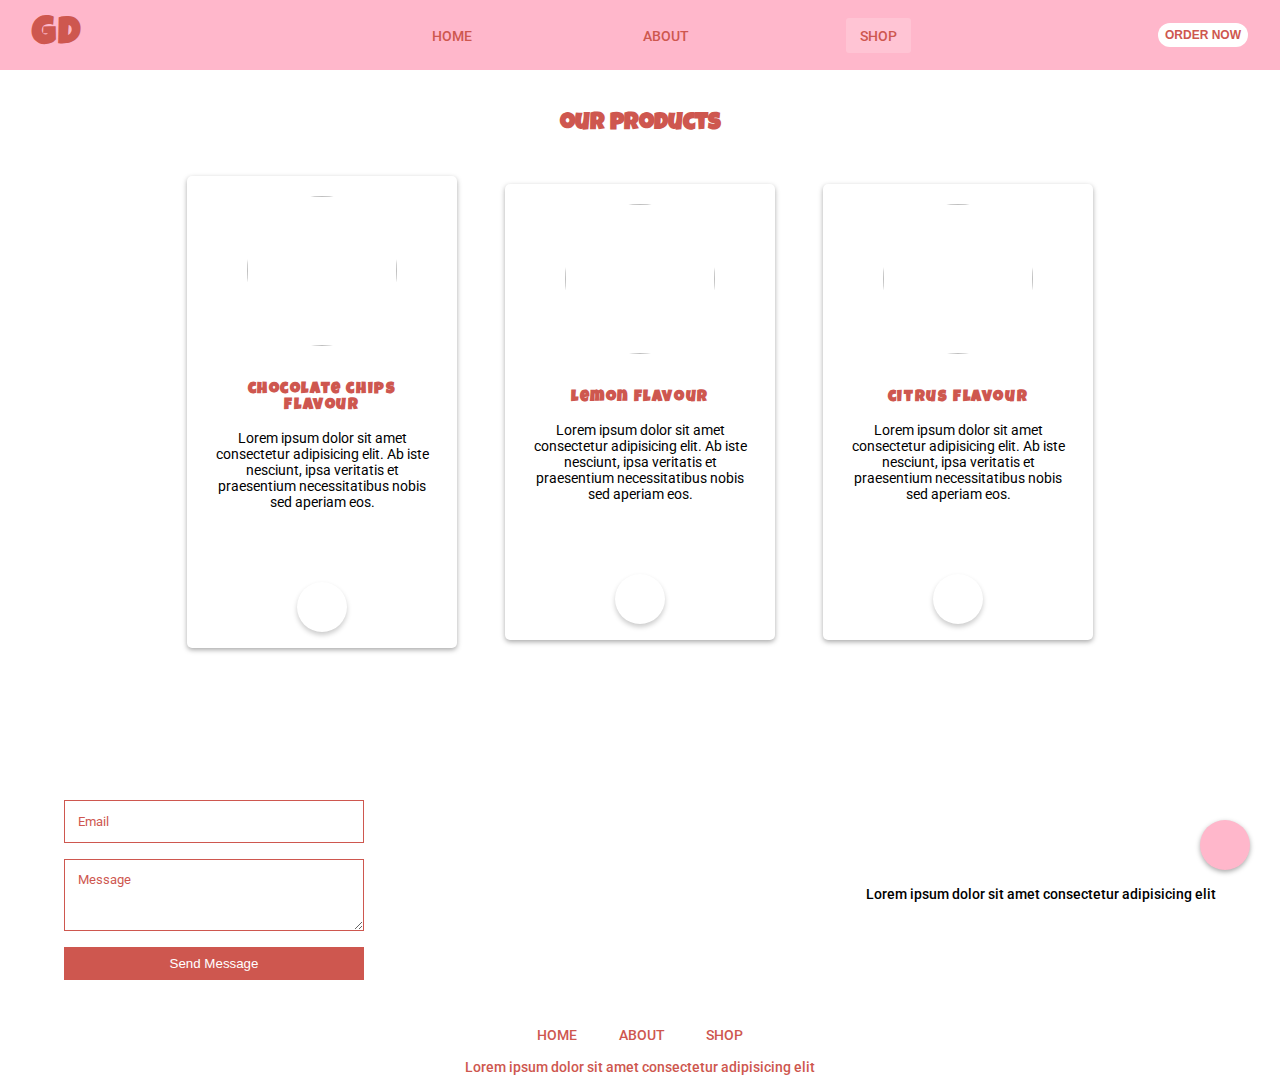
==== shop.html @ 9f0ddab5 "updated the UI design and added some new functionality" ====
<!DOCTYPE html>
<html lang="en">
  <head>
    <meta charset="UTF-8" />
    <meta name="viewport" content="width=device-width, initial-scale=1.0" />
    <link
      rel="stylesheet"
      href="https://use.fontawesome.com/releases/v5.15.1/css/all.css"
      integrity="sha384-vp86vTRFVJgpjF9jiIGPEEqYqlDwgyBgEF109VFjmqGmIY/Y4HV4d3Gp2irVfcrp"
      crossorigin="anonymous"
    />
    <link rel="stylesheet" href="./css/style.css" />
    <link rel="stylesheet" href="./css//shop.css" />

    <title>GDCreams | Shop</title>
  </head>
  <body>
    <section class="navbar">
      <div class="navbar-sm-visible">
        <header><h1>GD</h1></header>
        <button class="navbar__burger">
          <div class="line"></div>
          <div class="line"></div>
          <div class="line"></div>
        </button>
      </div>
      <div class="navbar__left">
        <nav class="nav-links">
          <a href="./index.html#hero" class="nav-link">
            <span>home</span>
            <i class="fas fa-home navbar__link-icon"></i>
          </a>
          <a href="./index.html#about" class="nav-link">
            <span>about</span>
            <i class="fas fa-info navbar__link-icon"></i>
          </a>
          <a href="#" class="nav-link active">
            <span>shop</span>
            <i class="fas fa-shopping-cart navbar__link-icon"></i>
          </a>
        </nav>
        <button type="button" class="order-btn">order now</button>
      </div>
      <a href="#contact" class="contact-icon" id="contact-icon">
        <i class="fas fa-phone navbar__link-icon"></i>
      </a>
    </section>
    <section class="products observed-section" id="products">
      <h2>our products</h2>
      <div class="flavours">
        <div class="flavour_card" id="1">
          <div class="flavour_card__image">
            <img src="./img/flavour-images 1.jpg" alt="" />
          </div>
          <div class="flavour_card__text">
            <h3>chocolate chips flavour</h3>
            <p>
              Lorem ipsum dolor sit amet consectetur adipisicing elit. Ab iste
              nesciunt, ipsa veritatis et praesentium necessitatibus nobis sed
              aperiam eos.
            </p>
          </div>
          <a href="#"><span class="fas fa-arrow-down"></span></a>
        </div>
        <div class="flavour_card" id="2">
          <div class="flavour_card__image">
            <img src="./img/flavour-image 2.jpg" alt="" />
          </div>
          <div class="flavour_card__text">
            <h3>lemon flavour</h3>
            <p>
              Lorem ipsum dolor sit amet consectetur adipisicing elit. Ab iste
              nesciunt, ipsa veritatis et praesentium necessitatibus nobis sed
              aperiam eos.
            </p>
          </div>
          <a href="#"><span class="fas fa-arrow-down"></span></a>
        </div>
        <div class="flavour_card" id="3">
          <div class="flavour_card__image">
            <img src="./img/flavour-image 3.jpg" alt="" />
          </div>
          <div class="flavour_card__text">
            <h3>citrus flavour</h3>
            <p>
              Lorem ipsum dolor sit amet consectetur adipisicing elit. Ab iste
              nesciunt, ipsa veritatis et praesentium necessitatibus nobis sed
              aperiam eos.
            </p>
          </div>
          <a href="#"><span class="fas fa-arrow-down"></span></a>
        </div>
      </div>
    </section>
    <section class="contact" id="contact">
      <div class="contacts">
        <form id="contact-form">
          <input type="email" name="email" placeholder="Email" />
          <textarea name="message" rows="3" placeholder="Message"></textarea>
          <button type="submit">send message</button>
        </form>
        <section>
          <div class="social-icons">
            <a href="#"><span class="fab fa-instagram"></span></a>
            <a href="#"><span class="fab fa-facebook-f"></span></a>
            <a href="#"><span class="fab fa-twitter"></span></a>
          </div>
          <span>Lorem ipsum dolor sit amet consectetur adipisicing elit </span>
        </section>
      </div>
      <footer>
        <nav class="nav-links">
          <a href="./index.html#hero" class="active">
            <span>home</span>
          </a>
          <a href="./index.html#about">
            <span>about</span>
          </a>
          <a href="#">
            <span>shop</span>
          </a>
        </nav>
        <span>Lorem ipsum dolor sit amet consectetur adipisicing elit </span>
      </footer>
    </section>
    <script src="./js/state.js"></script>
    <script src="./js/script.js"></script>
  </body>
</html>
---- css/style.css ----
/*brown - ce574f */
/*pink - ffb7cb */
/*deep - fea5b9 */
/*dark - 707070*/
@import url("https://fonts.googleapis.com/css2?family=Luckiest+Guy&family=Roboto:wght@100;300;400;500;700&display=swap");
* {
  margin: 0;
  padding: 0;
  box-sizing: border-box;
}
html {
  scroll-behavior: smooth;
}
body {
  font-family: "Roboto", sans-serif;
  /* color: #707070; */
}
section.navbar {
  display: flex;
  justify-content: space-between;
  align-items: center;
  padding: 1rem 2rem;
  color: #ce574f;
  background-color: #ffb7cb;
  position: fixed;
  z-index: 1;
  width: 100%;
}
section.navbar .navbar__burger {
  display: none;
  background-color: transparent;
  border: none;
  outline: none;
  cursor: pointer;
  padding: 10px;
  border-radius: 3px;
}

section.navbar .navbar__burger .line {
  width: 30px;
  height: 3px;
  background-color: #ce574f;
  margin: 3px;
}
section.navbar header {
  font-family: "Luckiest Guy", cursive;
  letter-spacing: 0.1rem;
  font-size: 1.2rem;
}
section.navbar .navbar__left {
  width: 80%;
  display: flex;
  justify-content: flex-end;
  align-items: center;
}
section.navbar .navbar__left .nav-links {
  display: flex;
  justify-content: space-evenly;
  margin-right: auto;
  width: 80%;
}
section.navbar .navbar__left .nav-links a,
section.navbar .navbar__left .order-btn {
  display: block;
  color: #ce574f;
  text-transform: uppercase;
  font-size: 0.85rem;
  font-weight: 500;
}
section.navbar .navbar__left .nav-links a {
  padding: 0.5rem 0.89rem;
  text-decoration: none;
  border-radius: 3px;
}
section.navbar .navbar__left .nav-links a .navbar__link-icon {
  color: #ce574f96;
  font-size: 1rem;
  width: 0;
  visibility: hidden;
}
section.navbar .navbar__burger:hover,
section.navbar .navbar__left .nav-links a:hover,
section.navbar .navbar__left .nav-links a.active {
  background-color: #ffffff30;
}

section.navbar .navbar__left .order-btn {
  font-size: 0.75rem;
  font-weight: 700;
  background-color: #fff;
  border: 0;
  outline: none;
  min-width: 90px;
  padding: 5px;
  border-radius: 30px;
  cursor: pointer;
}
section.navbar .navbar__left .order-btn:hover {
  transform: scale(1.1);
}

/* contact link*/
section.navbar a.contact-icon {
  position: fixed;
  bottom: 30px;
  right: 30px;
  background-color: #ffb7cb;
  width: 50px;
  height: 50px;
  font-size: 1.1rem;
  display: flex;
  justify-content: center;
  align-items: center;
  box-shadow: 0px 2px 5px #aaa;
  border-radius: 50%;
  color: #ce574f;
  text-decoration: none;
}
section.navbar a.contact-icon.invisible {
  visibility: hidden;
}
@media screen and (max-width: 670px) {
  section.navbar {
    display: block;
  }
  section.navbar .navbar-sm-visible {
    display: flex;
    justify-content: space-between;
    align-self: center;
  }
  section.navbar .navbar__burger {
    display: block;
  }
  /* section.navbar.expanded .navbar__burger { */
  /* styles to cross the lines */
  /* } */
  section.navbar .navbar__left,
  section.navbar .navbar__left .nav-links {
    display: block;
    width: 100%;
  }
  section.navbar .navbar__left {
    max-height: 0;
    overflow: hidden;
    transition: max-height 0.5s;
  }
  section.navbar {
    box-shadow: 0px 2px 5px #ce574f62;
  }
  section.navbar.expanded .navbar__left {
    max-height: 100vh;
  }
  section.navbar .navbar__left .nav-links a {
    margin: 0.3rem 0;
    padding: 0.7rem 1rem 0.7rem 0.3rem;
    width: 100%;
    transition: padding-left 0.3s;
    display: flex;
    justify-content: space-between;
  }
  section.navbar .navbar__left .nav-links a:hover {
    padding-left: 1.5rem;
  }
  section.navbar .navbar__left .nav-links a:hover .navbar__link-icon,
  section.navbar .navbar__left .nav-links a.active .navbar__link-icon {
    width: fit-content;
    visibility: visible;
  }
  section.navbar .navbar__left .order-btn {
    margin: 0.5rem auto;
  }
}

/* hero section */
section.hero {
  display: grid;
  grid-template-columns: repeat(2, 1fr);
  align-items: center;
  background-color: #ffb7cb;
  padding: 4rem 2rem 1rem;
  position: relative;
  min-height: 70vh;
}

.hero .hero__header-text {
  display: flex;
  flex-direction: column;
  margin: 20px auto;
  font-size: 1.3rem;
  text-transform: uppercase;
  font-family: "Luckiest Guy", cursive;
}
.hero .hero__header-text h2 {
  display: flex;
  flex-direction: column;
  justify-content: center;
  align-items: flex-start;
}
.hero .hero__header-text h2 span:first-child {
  color: #ce574f;
}
.hero .hero__header-text h2 span:last-child {
  color: #fff;
}
.hero .hero__header-text button {
  align-self: flex-start;
  margin: 15px 0;
  padding: 8px 15px;
  color: #ce574f;
  font-size: 0.75rem;
  font-weight: 900;
  background-color: #fff;
  border: 0;
  outline: none;
  min-width: 90px;
  cursor: pointer;
  text-transform: uppercase;
  border-radius: 3px;
}
.hero .hero__header-text button:hover {
  transform: scale(1.1);
}
.hero .hero__image img {
  width: 100%;
}
.hero .social-icons {
  position: absolute;
  bottom: 30px;
  left: 20px;
  display: flex;
  flex-direction: column;
}
.hero .social-icons a {
  padding: 5px;
  color: #fff;
}
.hero .social-icons a:hover {
  color: #ce574f;
}
@media screen and (max-width: 670px) {
  section.hero {
    grid-template-columns: 1fr;
  }
  .hero .social-icons {
    position: relative;
    bottom: 0px;
    left: 0px;
    display: flex;
    flex-direction: row;
    justify-content: space-evenly;
    width: 50%;
    margin: 20px auto 0;
  }
}
section.about {
  display: grid;
  grid-template-columns: 40vw auto;
  gap: 70px;
  align-items: center;
  padding: 3rem 2rem;
  justify-items: center;
}
section.about .about__image {
  width: 100%;
  text-align: center;
}
section.about .about__image img {
  width: 55%;
}
.about .about__text h2,
.products h2,
.flavour_card .flavour_card__text h3 {
  font-family: "Luckiest Guy", cursive;
  color: #ce574f;
  padding: 1rem 0;
}
section.about .about__text p {
  font-size: 0.9em;
}
@media screen and (max-width: 670px) {
  section.about {
    grid-template-columns: 1fr;
  }
  section.about .about__text {
    grid-row: 1/2;
  }
  section.about .about__text {
    text-align: center;
  }
}
/* our products section */
.products h2 {
  text-align: center;
  padding-top: 3rem;
}
.products .flavours {
  display: flex;
  justify-content: center;
  align-items: center;
  flex-wrap: wrap;
  padding: 0 2rem;
  margin-bottom: -12rem;
}
.products .flavours .flavour_card {
  border-radius: 5px;
  box-shadow: 0px 2px 5px #aaa;
  max-width: 270px;
  padding: 0 1.5rem 1rem;
  margin: 1.5rem;
  display: flex;
  flex-direction: column;
  justify-content: space-between;
  align-items: center;
  background-color: #fff;
  transition: transform 0.3s ease-in-out;
}
.flavour_card .flavour_card__image {
  width: 150px;
  height: 150px;
  margin: 20px;
  overflow: hidden;
  border-radius: 50%;
}
.flavour_card .flavour_card__image img {
  object-fit: cover;
  object-position: center;
  width: 100%;
  height: 100%;
}
.flavour_card .flavour_card__text {
  text-align: center;
  font-size: 0.85rem;
}
.flavour_card .flavour_card__text h3 {
  letter-spacing: 0.1rem;
}
.flavour_card a {
  display: block;
  margin-top: 4.5rem;
  box-shadow: 0px 3px 5px #ccc;
  width: 50px;
  height: 50px;
  display: flex;
  justify-content: center;
  align-items: center;
  border-radius: 50%;
  text-decoration: none;
  color: #ce574f;
  transition: all 0.3s;
  border: 1px solid transparent;
}
.flavour_card a:hover {
  box-shadow: 0 0 0 0 #fff;
  border-color: #ce574f;
}
@media screen and (min-width: 699px) {
  .products .flavours .flavour_card:hover {
    transform: scale(1.1);
  }
}
@media screen and (max-width: 699px) {
  .products .flavours .flavour_card.on_screen {
    transform: scale(1.15);
  }
}
/* showcase section */
.products .showcase {
  background-color: #ffb7cb;
  padding: 20rem 2rem 1rem;
}
.showcase .showcase__photos {
  display: flex;
  flex-wrap: wrap;
  justify-content: center;
  padding-bottom: 8rem;
}
.showcase__photos .album {
  max-width: 350px;
  display: grid;
  grid-template-columns: repeat(2, 1fr);
  align-items: center;
}
.album .album__photo {
  width: 150px;
  height: 150px;
  border-radius: 15px;
  border: 1px solid #aaaaaab7;
  margin: 10px;
  overflow: hidden;
}
.album img {
  width: 100%;
  height: 100%;
  object-fit: cover;
  object-position: center;
}
.showcase .showcase__counts {
  display: flex;
  justify-content: space-evenly;
  align-items: center;
}
.showcase__counts .count {
  display: grid;
  justify-items: center;
}
.showcase__counts .count .count-value {
  font-family: "Luckiest Guy", cursive;
  font-size: 1.8rem;
  color: #fff;
}
.showcase__counts .count .count-label {
  font-size: 0.95rem;
  text-transform: uppercase;
  font-weight: 700;
  color: #ce574f;
}
@media screen and (max-width: 760px) {
  .showcase__photos .album {
    max-width: 100%;
  }
  .album:nth-child(even) .single {
    grid-column: 1/2;
    grid-row-start: 1;
  }
  .album:nth-child(even) .double {
    grid-column: 2/3;
  }
}
/* contact */
.contacts {
  padding: 5rem 4rem 2rem;
  display: flex;
  justify-content: space-between;
  align-items: center;
  flex-wrap: wrap;
}
.contacts form {
  display: grid;
  row-gap: 1rem;
  min-width: 300px;
  position: relative;
  padding-top: 3rem;
}
.contacts form input,
.contacts form textarea {
  padding: 0.8rem;
  width: 100%;
  border: 1px solid #ce574f;
  font-family: "Roboto", sans-serif;
  outline: none;
}
.contacts form input::placeholder,
.contacts form textarea::placeholder {
  color: #ce574f;
}
.contacts form button {
  padding: 0.5rem;
  background-color: #ce574f;
  color: #fff;
  border: 1px solid #ce574f;
  text-transform: capitalize;
  cursor: pointer;
  transition: all 0.3s;
}
.contacts form button:hover,
.contacts form button:disabled {
  background-color: #ce574f3d;
  color: #ce574f;
}
.contacts form .toast {
  font-size: 0.9rem;
  text-align: center;
  position: absolute;
  width: 100%;
}
.contacts form .toast span {
  padding: 0.4rem 0.8rem;
  color: #fff;
  border-radius: 20px;
}
.contacts form .toast.success span {
  background-color: #008000c7;
}
.contacts form .toast.failure span {
  background-color: #ff0000c7;
}
.contacts section {
  display: grid;
  justify-items: center;
  min-width: 300px;
}
.contacts section .social-icons {
  display: flex;
}
.contacts section .social-icons a {
  padding: 0.9rem;
  color: #ce574f;
  border: 1px solid transparent;
  border-radius: 50%;
  width: 35px;
  height: 35px;
  display: flex;
  justify-content: center;
  align-items: center;
  text-decoration: none;
  margin: 10px;
}
.contacts section .social-icons a:hover {
  border-color: #ce574f;
}
.contacts section > span,
.contact footer > span {
  font-weight: 500;
  font-size: 0.85rem;
}
.contact footer {
  text-align: center;
  color: #ce574f;
}
.contact footer nav {
  display: flex;
  justify-content: center;
  flex-wrap: wrap;
}
.contact footer nav a {
  padding: 0.5rem 0.89rem;
  text-transform: uppercase;
  text-decoration: none;
  font-size: 0.85rem;
  font-weight: 500;
  color: #ce574f;
  border-radius: 5px;
  margin: 0.4rem;
}
.contact footer nav a:hover {
  background-color: #ffb7cb;
}
.contact footer > span {
  padding-bottom: 1rem;
}
@media screen and (max-width: 771px) {
  .contacts {
    justify-content: center;
  }
}
---- css/shop.css ----
.products {
  padding-top: 4rem;
}
.products .flavours {
  margin-bottom: 0rem;
}
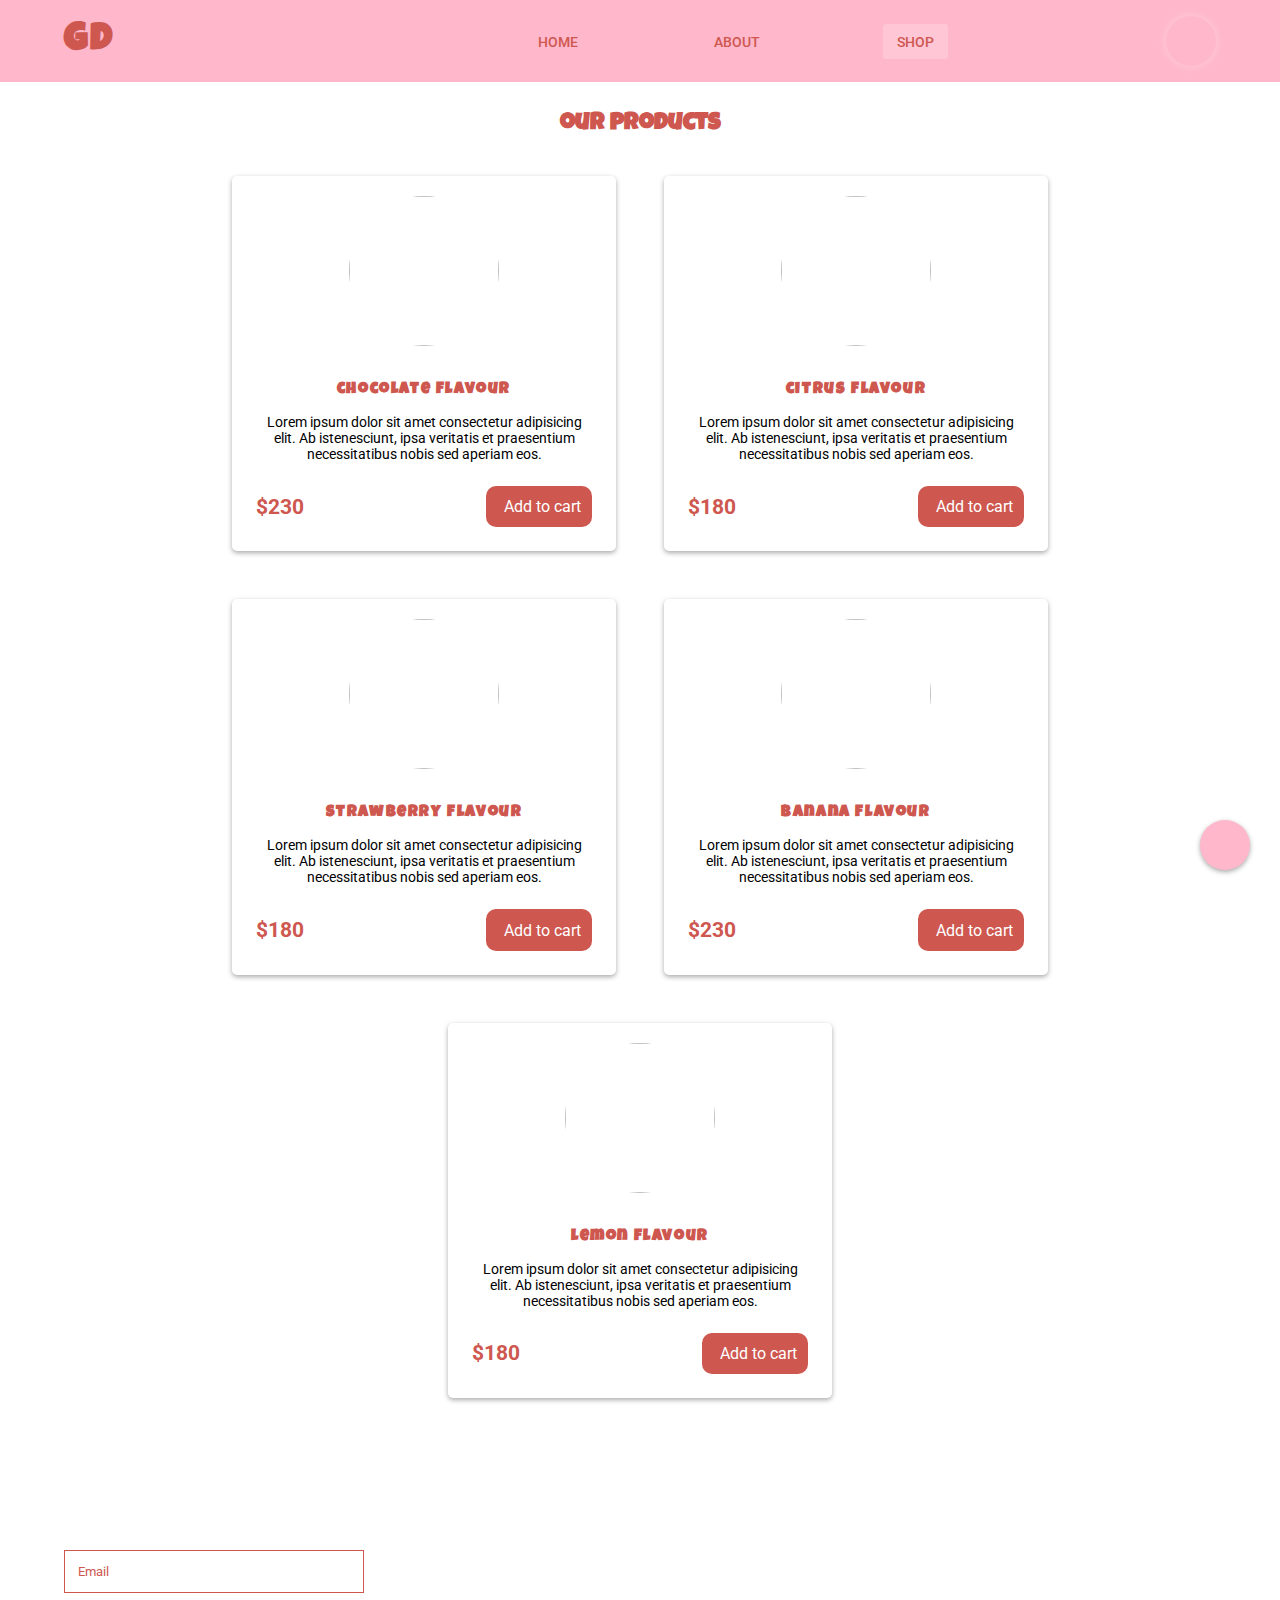
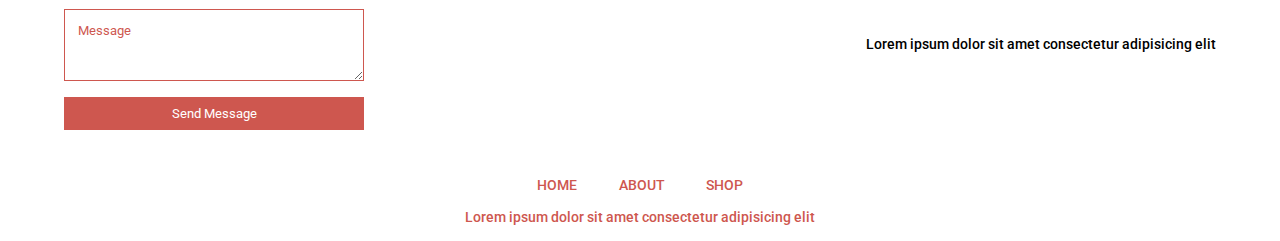
==== commit 36a4544a: "finished with the UI design and frontend logic" ====
--- a/shop.html
+++ b/shop.html
@@ -9,8 +9,8 @@
       integrity="sha384-vp86vTRFVJgpjF9jiIGPEEqYqlDwgyBgEF109VFjmqGmIY/Y4HV4d3Gp2irVfcrp"
       crossorigin="anonymous"
     />
-    <link rel="stylesheet" href="./css/style.css" />
-    <link rel="stylesheet" href="./css//shop.css" />
+    <link rel="stylesheet" href="./styles/css/style.css" />
+    <link rel="stylesheet" href="./styles/css/shop.css" />
 
     <title>GDCreams | Shop</title>
   </head>
@@ -24,7 +24,7 @@
           <div class="line"></div>
         </button>
       </div>
-      <div class="navbar__left">
+      <div class="navbar__right">
         <nav class="nav-links">
           <a href="./index.html#hero" class="nav-link">
             <span>home</span>
@@ -39,7 +39,9 @@
             <i class="fas fa-shopping-cart navbar__link-icon"></i>
           </a>
         </nav>
-        <button type="button" class="order-btn">order now</button>
+        <button type="button" class="cart-btn" id="cart-btn">
+          <i class="fas fa-shopping-cart"></i>
+        </button>
       </div>
       <a href="#contact" class="contact-icon" id="contact-icon">
         <i class="fas fa-phone navbar__link-icon"></i>
@@ -47,50 +49,7 @@
     </section>
     <section class="products observed-section" id="products">
       <h2>our products</h2>
-      <div class="flavours">
-        <div class="flavour_card" id="1">
-          <div class="flavour_card__image">
-            <img src="./img/flavour-images 1.jpg" alt="" />
-          </div>
-          <div class="flavour_card__text">
-            <h3>chocolate chips flavour</h3>
-            <p>
-              Lorem ipsum dolor sit amet consectetur adipisicing elit. Ab iste
-              nesciunt, ipsa veritatis et praesentium necessitatibus nobis sed
-              aperiam eos.
-            </p>
-          </div>
-          <a href="#"><span class="fas fa-arrow-down"></span></a>
-        </div>
-        <div class="flavour_card" id="2">
-          <div class="flavour_card__image">
-            <img src="./img/flavour-image 2.jpg" alt="" />
-          </div>
-          <div class="flavour_card__text">
-            <h3>lemon flavour</h3>
-            <p>
-              Lorem ipsum dolor sit amet consectetur adipisicing elit. Ab iste
-              nesciunt, ipsa veritatis et praesentium necessitatibus nobis sed
-              aperiam eos.
-            </p>
-          </div>
-          <a href="#"><span class="fas fa-arrow-down"></span></a>
-        </div>
-        <div class="flavour_card" id="3">
-          <div class="flavour_card__image">
-            <img src="./img/flavour-image 3.jpg" alt="" />
-          </div>
-          <div class="flavour_card__text">
-            <h3>citrus flavour</h3>
-            <p>
-              Lorem ipsum dolor sit amet consectetur adipisicing elit. Ab iste
-              nesciunt, ipsa veritatis et praesentium necessitatibus nobis sed
-              aperiam eos.
-            </p>
-          </div>
-          <a href="#"><span class="fas fa-arrow-down"></span></a>
-        </div>
-      </div>
+      <div class="flavours"></div>
     </section>
     <section class="contact" id="contact">
       <div class="contacts">
@@ -123,7 +82,128 @@
         <span>Lorem ipsum dolor sit amet consectetur adipisicing elit </span>
       </footer>
     </section>
+    <section class="cart-drawer" id="cart-drawer">
+      <div class="underlay"></div>
+      <div class="cart-drawer-content">
+        <header>
+          <h2>My GD cart</h2>
+          <button class="close-btn" id="cart-close-btn">
+            <span class="fas fa-arrow-right"></span>
+          </button>
+        </header>
+        <div class="cart">
+          <div class="cart-items">
+            <!-- <div class="item">
+              <div class="item-details">
+                <div class="item-img">
+                  <img src="./img/images (6).jpg" alt="" />
+                </div>
+                <div class="item-name-price">
+                  <h4>Chocolate flavour</h4>
+                  <span>$250</span>
+                </div>
+              </div>
+              <div class="item-quantity">
+                <button class="increment">+</button>
+                <div class="quantity">3</div>
+                <button class="increment">-</button>
+              </div>
+            </div>
+            <div class="item">
+              <div class="item-details">
+                <div class="item-img">
+                  <img src="./img/images (6).jpg" alt="" />
+                </div>
+                <div class="item-name-price">
+                  <h4>Chocolate flavour</h4>
+                  <span>$250</span>
+                </div>
+              </div>
+              <div class="item-quantity">
+                <button class="increment">+</button>
+                <div class="quantity">3</div>
+                <button class="increment">-</button>
+              </div>
+            </div>
+            <div class="item">
+              <div class="item-details">
+                <div class="item-img">
+                  <img src="./img/images (6).jpg" alt="" />
+                </div>
+                <div class="item-name-price">
+                  <h4>Chocolate flavour</h4>
+                  <span>$250</span>
+                </div>
+              </div>
+              <div class="item-quantity">
+                <button class="increment">+</button>
+                <div class="quantity">3</div>
+                <button class="increment">-</button>
+              </div>
+            </div>
+            <div class="item">
+              <div class="item-details">
+                <div class="item-img">
+                  <img src="./img/images (6).jpg" alt="" />
+                </div>
+                <div class="item-name-price">
+                  <h4>Chocolate flavour</h4>
+                  <span>$250</span>
+                </div>
+              </div>
+              <div class="item-quantity">
+                <button class="increment">+</button>
+                <div class="quantity">3</div>
+                <button class="increment">-</button>
+              </div>
+            </div>
+            <div class="item">
+              <div class="item-details">
+                <div class="item-img">
+                  <img src="./img/images (6).jpg" alt="" />
+                </div>
+                <div class="item-name-price">
+                  <h4>Chocolate flavour</h4>
+                  <span>$250</span>
+                </div>
+              </div>
+              <div class="item-quantity">
+                <button class="increment">+</button>
+                <div class="quantity">3</div>
+                <button class="increment">-</button>
+              </div>
+            </div>
+            <div class="item">
+              <div class="item-details">
+                <div class="item-img">
+                  <img src="./img/images (6).jpg" alt="" />
+                </div>
+                <div class="item-name-price">
+                  <h4>Chocolate flavour</h4>
+                  <span>$250</span>
+                </div>
+              </div>
+              <div class="item-quantity">
+                <button class="increment">+</button>
+                <div class="quantity">3</div>
+                <button class="increment">-</button>
+              </div>
+            </div> -->
+          </div>
+          <div class="total">
+            <span>Total (<span id="total-quantity"></span> items): </span>
+            <span class="price">$<span id="cart-price"></span></span>
+          </div>
+          <div class="button">
+            <button>checkout</button>
+          </div>
+        </div>
+      </div>
+    </section>
+    <!-- <section class="cart"></section> -->
     <script src="./js/state.js"></script>
     <script src="./js/script.js"></script>
+    <script src="./js/shop.js"></script>
+    <script src="./js/cart.js"></script>
   </body>
 </html>
--- a/styles/css/style.css
+++ b/styles/css/style.css
@@ -0,0 +1,1069 @@
+@import url("https://fonts.googleapis.com/css2?family=Luckiest+Guy&family=Roboto:wght@100;300;400;500;700&display=swap");
+section.about .about__text h2, .products h2, .products .flavours .flavour_card .flavour_card__text h3, .cart-drawer .cart-drawer-content header h2, .cart-drawer .cart-drawer-content .cart .total .price {
+  font-family: "Luckiest Guy", cursive;
+  color: #ce574f;
+  padding: 1rem 0;
+}
+
+button {
+  cursor: pointer;
+}
+
+* {
+  margin: 0;
+  padding: 0;
+  -webkit-box-sizing: border-box;
+          box-sizing: border-box;
+}
+
+html {
+  scroll-behavior: smooth;
+  font-size: 16px;
+}
+
+body,
+button {
+  font-family: "Roboto", sans-serif;
+}
+
+section.navbar {
+  display: -webkit-box;
+  display: -ms-flexbox;
+  display: flex;
+  -webkit-box-pack: justify;
+      -ms-flex-pack: justify;
+          justify-content: space-between;
+  -webkit-box-align: center;
+      -ms-flex-align: center;
+          align-items: center;
+  padding: 1rem 4rem;
+  color: #ce574f;
+  background-color: #ffb7cb;
+  position: fixed;
+  z-index: 1;
+  width: 100%;
+}
+
+section.navbar header {
+  font-family: "Luckiest Guy", cursive;
+  letter-spacing: 0.1rem;
+  font-size: 1.2rem;
+}
+
+section.navbar .navbar__burger {
+  display: none;
+  background-color: transparent;
+  border: none;
+  outline: none;
+  cursor: pointer;
+  padding: 10px;
+  border-radius: 3px;
+}
+
+section.navbar .navbar__burger .line {
+  width: 20px;
+  height: 3px;
+  background-color: #ce574f;
+  margin: 3px;
+}
+
+section.navbar .navbar__right {
+  width: 80%;
+  display: -webkit-box;
+  display: -ms-flexbox;
+  display: flex;
+  -webkit-box-pack: end;
+      -ms-flex-pack: end;
+          justify-content: flex-end;
+  -webkit-box-align: center;
+      -ms-flex-align: center;
+          align-items: center;
+  max-width: 800px;
+}
+
+section.navbar .navbar__right .nav-links {
+  display: -webkit-box;
+  display: -ms-flexbox;
+  display: flex;
+  -webkit-box-pack: space-evenly;
+      -ms-flex-pack: space-evenly;
+          justify-content: space-evenly;
+  margin-right: auto;
+  width: 80%;
+}
+
+section.navbar .navbar__right .nav-links a {
+  padding: 0.5rem 0.89rem;
+  text-decoration: none;
+  border-radius: 3px;
+  display: block;
+  color: #ce574f;
+  text-transform: uppercase;
+  font-size: 0.85rem;
+  font-weight: 500;
+}
+
+section.navbar .navbar__right .nav-links a.active, section.navbar .navbar__right .nav-links a:hover {
+  background-color: #ffc6d6;
+}
+
+section.navbar .navbar__right .nav-links a .navbar__link-icon {
+  color: #d97d77;
+  font-size: 1rem;
+  width: 0;
+  visibility: hidden;
+}
+
+section.navbar .navbar__right .cart-btn {
+  font-size: 0.75rem;
+  font-weight: 700;
+  background-color: transparent;
+  border: 0;
+  outline: none;
+  padding: 0.5rem 1rem;
+  border-radius: 3px;
+  cursor: pointer;
+  display: block;
+  color: #ce574f;
+  text-transform: uppercase;
+  font-size: 1.1rem;
+  font-weight: 600;
+  -webkit-transition: -webkit-transform 0.3s;
+  transition: -webkit-transform 0.3s;
+  transition: transform 0.3s;
+  transition: transform 0.3s, -webkit-transform 0.3s;
+  position: relative;
+  width: -webkit-fit-content;
+  width: -moz-fit-content;
+  width: fit-content;
+  -webkit-box-shadow: 0px 0px 10px #ffffff5b;
+          box-shadow: 0px 0px 10px #ffffff5b;
+  border-radius: 50%;
+  width: 50px;
+  height: 50px;
+}
+
+section.navbar .navbar__right .cart-btn:hover {
+  -webkit-transform: scale(1.15);
+          transform: scale(1.15);
+}
+
+section.navbar .navbar__right .cart-btn .cart-badge {
+  position: absolute;
+  top: 0;
+  right: 0;
+  width: 17px;
+  height: 17px;
+  border-radius: 50%;
+  background-color: #f00;
+  font-size: 0.7rem;
+  color: #fff;
+  display: -webkit-box;
+  display: -ms-flexbox;
+  display: flex;
+  -webkit-box-pack: center;
+      -ms-flex-pack: center;
+          justify-content: center;
+  -webkit-box-align: center;
+      -ms-flex-align: center;
+          align-items: center;
+}
+
+section.navbar .navbar__right .cart-btn .cart-badge.d-none {
+  display: none;
+}
+
+section.navbar a.contact-icon {
+  position: fixed;
+  bottom: 30px;
+  right: 30px;
+  background-color: #ffb7cb;
+  width: 50px;
+  height: 50px;
+  font-size: 1.1rem;
+  display: -webkit-box;
+  display: -ms-flexbox;
+  display: flex;
+  -webkit-box-pack: center;
+      -ms-flex-pack: center;
+          justify-content: center;
+  -webkit-box-align: center;
+      -ms-flex-align: center;
+          align-items: center;
+  -webkit-box-shadow: 0px 2px 5px #aaa;
+          box-shadow: 0px 2px 5px #aaa;
+  border-radius: 50%;
+  color: #ce574f;
+  text-decoration: none;
+}
+
+section.navbar a.contact-icon.invisible {
+  visibility: hidden;
+}
+
+@media screen and (max-width: 670px) {
+  section.navbar {
+    display: block;
+    -webkit-box-shadow: 0px 2px 5px #df908b;
+            box-shadow: 0px 2px 5px #df908b;
+    padding: 1rem 2rem;
+  }
+  section.navbar .navbar-sm-visible {
+    display: -webkit-box;
+    display: -ms-flexbox;
+    display: flex;
+    -webkit-box-pack: justify;
+        -ms-flex-pack: justify;
+            justify-content: space-between;
+    -ms-flex-item-align: center;
+        align-self: center;
+  }
+  section.navbar .navbar__burger {
+    display: block;
+  }
+  section.navbar .navbar__right {
+    max-height: 0;
+    overflow: hidden;
+    -webkit-transition: max-height 1s ease-in-out;
+    transition: max-height 1s ease-in-out;
+    display: block;
+    width: 100%;
+  }
+  section.navbar .navbar__right .nav-links {
+    display: block;
+    width: 100%;
+  }
+  section.navbar .navbar__right .nav-links a {
+    margin: 0.3rem 0;
+    padding: 0.7rem 1rem 0.7rem 0.3rem;
+    width: 100%;
+    -webkit-transition: padding-left 0.3s;
+    transition: padding-left 0.3s;
+    display: -webkit-box;
+    display: -ms-flexbox;
+    display: flex;
+    -webkit-box-pack: justify;
+        -ms-flex-pack: justify;
+            justify-content: space-between;
+  }
+  section.navbar .navbar__right .nav-links a:hover {
+    padding-left: 1.5rem;
+  }
+  section.navbar .navbar__right .nav-links a.active .navbar__link-icon,
+  section.navbar .navbar__right .nav-links a:hover .navbar__link-icon {
+    width: -webkit-fit-content;
+    width: -moz-fit-content;
+    width: fit-content;
+    visibility: visible;
+  }
+  section.navbar .navbar__right .cart-btn {
+    margin: 0.5rem auto;
+  }
+  section.navbar.expanded .navbar__right {
+    max-height: 50vh;
+  }
+}
+
+section.hero {
+  display: -ms-grid;
+  display: grid;
+  -ms-grid-columns: (1fr)[2];
+      grid-template-columns: repeat(2, 1fr);
+  -webkit-box-align: center;
+      -ms-flex-align: center;
+          align-items: center;
+  background-color: #ffb7cb;
+  padding: 4rem 4rem 1rem;
+  position: relative;
+  min-height: 70vh;
+}
+
+section.hero .hero__header-text {
+  display: -webkit-box;
+  display: -ms-flexbox;
+  display: flex;
+  -webkit-box-orient: vertical;
+  -webkit-box-direction: normal;
+      -ms-flex-direction: column;
+          flex-direction: column;
+  margin: 20px auto;
+  font-size: 2rem;
+  text-transform: uppercase;
+  font-family: "Luckiest Guy", cursive;
+}
+
+section.hero .hero__header-text h2 {
+  display: -webkit-box;
+  display: -ms-flexbox;
+  display: flex;
+  -webkit-box-orient: vertical;
+  -webkit-box-direction: normal;
+      -ms-flex-direction: column;
+          flex-direction: column;
+  -webkit-box-pack: center;
+      -ms-flex-pack: center;
+          justify-content: center;
+  -webkit-box-align: start;
+      -ms-flex-align: start;
+          align-items: flex-start;
+}
+
+section.hero .hero__header-text h2 span:first-child {
+  color: #ce574f;
+}
+
+section.hero .hero__header-text h2 span:last-child {
+  color: #fff;
+  font-size: 2.5rem;
+}
+
+section.hero .hero__header-text button {
+  -ms-flex-item-align: start;
+      align-self: flex-start;
+  margin: 15px 0;
+  padding: 1rem 1.5rem;
+  color: #fff;
+  font-size: 0.9rem;
+  font-weight: 900;
+  background-color: #ce574f;
+  border: 0;
+  outline: none;
+  min-width: 90px;
+  cursor: pointer;
+  text-transform: uppercase;
+  border-radius: 30px;
+  -webkit-transition: -webkit-transform 0.3s;
+  transition: -webkit-transform 0.3s;
+  transition: transform 0.3s;
+  transition: transform 0.3s, -webkit-transform 0.3s;
+}
+
+section.hero .hero__header-text button:hover {
+  -webkit-transform: scale(1.1);
+          transform: scale(1.1);
+}
+
+section.hero .hero__image img {
+  width: 100%;
+}
+
+section.hero .social-icons {
+  position: absolute;
+  bottom: 30px;
+  left: 20px;
+  display: -webkit-box;
+  display: -ms-flexbox;
+  display: flex;
+  -webkit-box-orient: vertical;
+  -webkit-box-direction: normal;
+      -ms-flex-direction: column;
+          flex-direction: column;
+}
+
+section.hero .social-icons a {
+  padding: 5px;
+  color: #fff;
+}
+
+section.hero .social-icons a:hover {
+  color: #ce574f;
+}
+
+@media screen and (max-width: 670px) {
+  section.hero {
+    -ms-grid-columns: 1fr;
+        grid-template-columns: 1fr;
+  }
+  section.hero .social-icons {
+    position: relative;
+    bottom: 0px;
+    left: 0px;
+    display: -webkit-box;
+    display: -ms-flexbox;
+    display: flex;
+    -webkit-box-orient: horizontal;
+    -webkit-box-direction: normal;
+        -ms-flex-direction: row;
+            flex-direction: row;
+    -webkit-box-pack: space-evenly;
+        -ms-flex-pack: space-evenly;
+            justify-content: space-evenly;
+    width: 50%;
+    margin: 20px auto 0;
+  }
+}
+
+section.about {
+  display: -ms-grid;
+  display: grid;
+  -ms-grid-columns: 40vw auto;
+      grid-template-columns: 40vw auto;
+  gap: 70px;
+  -webkit-box-align: center;
+      -ms-flex-align: center;
+          align-items: center;
+  padding: 5rem 2rem 10rem;
+  justify-items: center;
+}
+
+section.about .about__image {
+  width: 100%;
+  text-align: center;
+}
+
+section.about .about__image img {
+  width: 55%;
+}
+
+section.about .about__text p {
+  font-size: 1rem;
+  width: 85%;
+  max-width: 700px;
+}
+
+@media screen and (max-width: 670px) {
+  section.about {
+    -ms-grid-columns: 1fr;
+        grid-template-columns: 1fr;
+  }
+  section.about .about__text {
+    -ms-grid-row: 1;
+    -ms-grid-row-span: 1;
+    grid-row: 1/2;
+    text-align: center;
+  }
+}
+
+.products h2 {
+  text-align: center;
+  padding-top: 3rem;
+}
+
+.products .flavours-container {
+  padding: 0 2rem;
+  margin-bottom: -12rem;
+}
+
+.products .flavours-container .see-more-link {
+  margin: 1.5rem auto 0;
+  display: block;
+  -webkit-box-orient: vertical;
+  -webkit-box-direction: normal;
+      -ms-flex-direction: column;
+          flex-direction: column;
+  -webkit-box-pack: center;
+      -ms-flex-pack: center;
+          justify-content: center;
+  -webkit-box-align: center;
+      -ms-flex-align: center;
+          align-items: center;
+  width: -webkit-fit-content;
+  width: -moz-fit-content;
+  width: fit-content;
+  text-decoration: none;
+  color: #ce574f;
+  text-transform: uppercase;
+  -webkit-transition: font-weight 0.3s;
+  transition: font-weight 0.3s;
+}
+
+.products .flavours-container .see-more-link:hover {
+  font-weight: bold;
+}
+
+.products .flavours {
+  display: -webkit-box;
+  display: -ms-flexbox;
+  display: flex;
+  -webkit-box-pack: center;
+      -ms-flex-pack: center;
+          justify-content: center;
+  -webkit-box-align: center;
+      -ms-flex-align: center;
+          align-items: center;
+  -ms-flex-wrap: wrap;
+      flex-wrap: wrap;
+}
+
+.products .flavours .flavour_card {
+  border-radius: 5px;
+  -webkit-box-shadow: 0px 2px 5px #aaa;
+          box-shadow: 0px 2px 5px #aaa;
+  max-width: 290px;
+  padding: 0 1.5rem 1rem;
+  margin: 1.5rem;
+  display: -webkit-box;
+  display: -ms-flexbox;
+  display: flex;
+  -webkit-box-orient: vertical;
+  -webkit-box-direction: normal;
+      -ms-flex-direction: column;
+          flex-direction: column;
+  -webkit-box-pack: justify;
+      -ms-flex-pack: justify;
+          justify-content: space-between;
+  -webkit-box-align: center;
+      -ms-flex-align: center;
+          align-items: center;
+  background-color: #fff;
+  -webkit-transition: -webkit-transform 0.3s ease-in-out;
+  transition: -webkit-transform 0.3s ease-in-out;
+  transition: transform 0.3s ease-in-out;
+  transition: transform 0.3s ease-in-out, -webkit-transform 0.3s ease-in-out;
+}
+
+.products .flavours .flavour_card .flavour_card__image {
+  width: 150px;
+  height: 150px;
+  margin: 20px;
+  overflow: hidden;
+  border-radius: 50%;
+}
+
+.products .flavours .flavour_card .flavour_card__image img {
+  -o-object-fit: cover;
+     object-fit: cover;
+  -o-object-position: center;
+     object-position: center;
+  width: 100%;
+  height: 100%;
+}
+
+.products .flavours .flavour_card .flavour_card__text {
+  text-align: center;
+  font-size: 0.85rem;
+}
+
+.products .flavours .flavour_card .flavour_card__text h3 {
+  letter-spacing: 0.1rem;
+}
+
+.products .flavours .flavour_card .flavour_card__text p {
+  padding-bottom: 1rem;
+}
+
+@media screen and (min-width: 699px) {
+  .products .flavours .flavour_card:hover {
+    -webkit-transform: scale(1.1);
+            transform: scale(1.1);
+  }
+}
+
+@media screen and (min-width: 699px) and (max-width: 699px) {
+  .products .flavours .flavour_card.on_screen {
+    -webkit-transform: scale(1.15);
+            transform: scale(1.15);
+  }
+}
+
+.products .showcase {
+  background-color: #ffb7cb;
+  padding: 20rem 2rem 1rem;
+}
+
+.products .showcase .showcase__photos {
+  display: -webkit-box;
+  display: -ms-flexbox;
+  display: flex;
+  -ms-flex-wrap: wrap;
+      flex-wrap: wrap;
+  -webkit-box-pack: center;
+      -ms-flex-pack: center;
+          justify-content: center;
+  padding-bottom: 8rem;
+}
+
+.products .showcase .showcase__photos .album {
+  max-width: 350px;
+  display: -ms-grid;
+  display: grid;
+  -ms-grid-columns: (1fr)[2];
+      grid-template-columns: repeat(2, 1fr);
+  -webkit-box-align: center;
+      -ms-flex-align: center;
+          align-items: center;
+}
+
+.products .showcase .showcase__photos .album .album__photo {
+  width: 150px;
+  height: 150px;
+  border-radius: 15px;
+  border: 1px solid #aaaaaab7;
+  margin: 10px;
+  overflow: hidden;
+}
+
+.products .showcase .showcase__photos .album .album__photo img {
+  width: 100%;
+  height: 100%;
+  -o-object-fit: cover;
+     object-fit: cover;
+  -o-object-position: center;
+     object-position: center;
+}
+
+.products .showcase .showcase__counts {
+  display: -webkit-box;
+  display: -ms-flexbox;
+  display: flex;
+  -webkit-box-pack: space-evenly;
+      -ms-flex-pack: space-evenly;
+          justify-content: space-evenly;
+  -webkit-box-align: center;
+      -ms-flex-align: center;
+          align-items: center;
+}
+
+.products .showcase .showcase__counts .count {
+  display: -ms-grid;
+  display: grid;
+  justify-items: center;
+}
+
+.products .showcase .showcase__counts .count .count-value {
+  font-family: "Luckiest Guy", cursive;
+  font-size: 1.8rem;
+  color: #fff;
+}
+
+.products .showcase .showcase__counts .count .count-label {
+  font-size: 0.95rem;
+  text-transform: uppercase;
+  font-weight: 700;
+  color: #ce574f;
+}
+
+@media screen and (max-width: 760px) {
+  .products .showcase .showcase__photos .album {
+    max-width: 100%;
+  }
+  .products .showcase .showcase__photos .album:nth-child(even) .single {
+    -ms-grid-column: 1;
+    -ms-grid-column-span: 1;
+    grid-column: 1/2;
+    -ms-grid-row: 1;
+        grid-row-start: 1;
+  }
+  .products .showcase .showcase__photos .album:nth-child(even) .double {
+    -ms-grid-column: 2;
+    -ms-grid-column-span: 1;
+    grid-column: 2/3;
+  }
+}
+
+.contact .contacts {
+  padding: 5rem 4rem 2rem;
+  display: -webkit-box;
+  display: -ms-flexbox;
+  display: flex;
+  -webkit-box-pack: justify;
+      -ms-flex-pack: justify;
+          justify-content: space-between;
+  -webkit-box-align: center;
+      -ms-flex-align: center;
+          align-items: center;
+  -ms-flex-wrap: wrap;
+      flex-wrap: wrap;
+}
+
+.contact .contacts form {
+  display: -ms-grid;
+  display: grid;
+  row-gap: 1rem;
+  min-width: 300px;
+  position: relative;
+  padding-top: 3rem;
+}
+
+.contact .contacts form input,
+.contact .contacts form textarea {
+  padding: 0.8rem;
+  width: 100%;
+  border: 1px solid #ce574f;
+  font-family: "Roboto", sans-serif;
+  outline: none;
+}
+
+.contact .contacts form input::-webkit-input-placeholder,
+.contact .contacts form textarea::-webkit-input-placeholder {
+  color: #ce574f;
+}
+
+.contact .contacts form input:-ms-input-placeholder,
+.contact .contacts form textarea:-ms-input-placeholder {
+  color: #ce574f;
+}
+
+.contact .contacts form input::-ms-input-placeholder,
+.contact .contacts form textarea::-ms-input-placeholder {
+  color: #ce574f;
+}
+
+.contact .contacts form input::placeholder,
+.contact .contacts form textarea::placeholder {
+  color: #ce574f;
+}
+
+.contact .contacts form button {
+  padding: 0.5rem;
+  background-color: #ce574f;
+  color: #fff;
+  border: 1px solid #ce574f;
+  text-transform: capitalize;
+  cursor: pointer;
+  -webkit-transition: all 0.3s;
+  transition: all 0.3s;
+}
+
+.contact .contacts form button:hover, .contact .contacts form button:disabled {
+  background-color: #7b2822;
+  color: #fff;
+}
+
+.contact .contacts form .toast {
+  font-size: 0.9rem;
+  text-align: center;
+  position: absolute;
+  width: 100%;
+}
+
+.contact .contacts form .toast span {
+  padding: 0.4rem 0.8rem;
+  color: #fff;
+  border-radius: 20px;
+}
+
+.contact .contacts form .toast.success span {
+  background-color: #008000c7;
+}
+
+.contact .contacts form .toast.failure span {
+  background-color: #ff0000c7;
+}
+
+.contact .contacts section {
+  display: -ms-grid;
+  display: grid;
+  justify-items: center;
+  min-width: 300px;
+}
+
+.contact .contacts section .social-icons {
+  display: -webkit-box;
+  display: -ms-flexbox;
+  display: flex;
+}
+
+.contact .contacts section .social-icons a {
+  padding: 0.9rem;
+  color: #ce574f;
+  border: 1px solid transparent;
+  border-radius: 50%;
+  width: 35px;
+  height: 35px;
+  display: -webkit-box;
+  display: -ms-flexbox;
+  display: flex;
+  -webkit-box-pack: center;
+      -ms-flex-pack: center;
+          justify-content: center;
+  -webkit-box-align: center;
+      -ms-flex-align: center;
+          align-items: center;
+  text-decoration: none;
+  margin: 10px;
+}
+
+.contact .contacts section .social-icons a:hover {
+  border-color: #ce574f;
+}
+
+.contact .contacts section > span {
+  font-weight: 500;
+  font-size: 0.85rem;
+}
+
+@media screen and (max-width: 771px) {
+  .contact .contacts {
+    -webkit-box-pack: center;
+        -ms-flex-pack: center;
+            justify-content: center;
+  }
+}
+
+.contact footer {
+  text-align: center;
+  color: #ce574f;
+}
+
+.contact footer nav {
+  display: -webkit-box;
+  display: -ms-flexbox;
+  display: flex;
+  -webkit-box-pack: center;
+      -ms-flex-pack: center;
+          justify-content: center;
+  -ms-flex-wrap: wrap;
+      flex-wrap: wrap;
+}
+
+.contact footer nav a {
+  padding: 0.5rem 0.89rem;
+  text-transform: uppercase;
+  text-decoration: none;
+  font-size: 0.85rem;
+  font-weight: 500;
+  color: #ce574f;
+  border-radius: 5px;
+  margin: 0.4rem;
+}
+
+.contact footer nav a:hover {
+  background-color: #ffb7cb;
+}
+
+.contact footer > span {
+  padding-bottom: 1rem;
+  font-weight: 500;
+  font-size: 0.85rem;
+}
+
+.cart-drawer {
+  position: fixed;
+  top: 0;
+  left: 100%;
+  width: 100%;
+  height: 100%;
+  z-index: 1000;
+  -webkit-transition: left 0.3s;
+  transition: left 0.3s;
+}
+
+.cart-drawer .underlay {
+  position: absolute;
+  width: 100%;
+  height: 100%;
+  -webkit-transition-property: background-color;
+  transition-property: background-color;
+  -webkit-transition-duration: 0s;
+          transition-duration: 0s;
+  -webkit-transition-delay: 1s;
+          transition-delay: 1s;
+}
+
+.cart-drawer .cart-drawer-content {
+  border-radius: 0 0 0 30px;
+  overflow: hidden;
+  position: absolute;
+  right: 0;
+  width: 50%;
+  max-width: 500px;
+  min-width: 370px;
+  height: 100%;
+  background-color: #fff;
+  -webkit-box-shadow: -10px -3px 100px #0000005b;
+          box-shadow: -10px -3px 100px #0000005b;
+}
+
+.cart-drawer .cart-drawer-content header {
+  display: -webkit-box;
+  display: -ms-flexbox;
+  display: flex;
+  width: 100%;
+  -webkit-box-pack: justify;
+      -ms-flex-pack: justify;
+          justify-content: space-between;
+  -webkit-box-align: center;
+      -ms-flex-align: center;
+          align-items: center;
+  padding: 1rem;
+}
+
+.cart-drawer .cart-drawer-content header h2 {
+  font-size: 2rem;
+  letter-spacing: 0.3rem;
+  padding: 0.5rem;
+}
+
+.cart-drawer .cart-drawer-content header .close-btn {
+  background-color: transparent;
+  outline: none;
+  border: none;
+  padding: 1rem;
+  font-size: 1rem;
+}
+
+.cart-drawer .cart-drawer-content .cart {
+  display: -webkit-box;
+  display: -ms-flexbox;
+  display: flex;
+  -webkit-box-orient: vertical;
+  -webkit-box-direction: normal;
+      -ms-flex-direction: column;
+          flex-direction: column;
+  -webkit-box-pack: justify;
+      -ms-flex-pack: justify;
+          justify-content: space-between;
+  background-color: #ffeaf0;
+  border-radius: 40px 40px 0 0;
+  height: calc(100% - 87px);
+}
+
+.cart-drawer .cart-drawer-content .cart .cart-items {
+  padding: 2rem 1rem;
+  height: calc(100% - 60px);
+  overflow-y: scroll;
+  overflow-x: hidden;
+}
+
+.cart-drawer .cart-drawer-content .cart .cart-items .cart-item {
+  margin: 1rem 0;
+}
+
+.cart-drawer .cart-drawer-content .cart .cart-items .cart-item .item-details {
+  display: -webkit-box;
+  display: -ms-flexbox;
+  display: flex;
+  -webkit-box-pack: start;
+      -ms-flex-pack: start;
+          justify-content: flex-start;
+  -webkit-box-align: center;
+      -ms-flex-align: center;
+          align-items: center;
+}
+
+.cart-drawer .cart-drawer-content .cart .cart-items .cart-item .item-details .item-img {
+  width: 70px;
+  height: 70px;
+  overflow: hidden;
+  border-radius: 50%;
+  margin: 0.4rem;
+}
+
+.cart-drawer .cart-drawer-content .cart .cart-items .cart-item .item-details .item-img img {
+  -o-object-fit: cover;
+     object-fit: cover;
+  -o-object-position: center;
+     object-position: center;
+  width: 100%;
+  height: 100%;
+}
+
+.cart-drawer .cart-drawer-content .cart .cart-items .cart-item .item-details .item-name-price h4 {
+  color: #ce574f;
+  text-transform: uppercase;
+  font-weight: bolder;
+  letter-spacing: 0rem;
+}
+
+.cart-drawer .cart-drawer-content .cart .cart-items .cart-item footer {
+  display: -webkit-box;
+  display: -ms-flexbox;
+  display: flex;
+  -webkit-box-pack: justify;
+      -ms-flex-pack: justify;
+          justify-content: space-between;
+  -webkit-box-align: center;
+      -ms-flex-align: center;
+          align-items: center;
+  padding: 0.3rem 1.5rem;
+}
+
+.cart-drawer .cart-drawer-content .cart .cart-items .cart-item footer .remove-btn {
+  background-color: transparent;
+  border: none;
+  outline: none;
+  text-transform: uppercase;
+  color: #ce574f;
+  font-size: 0.9rem;
+}
+
+.cart-drawer .cart-drawer-content .cart .cart-items .cart-item footer .item-quantity {
+  padding: 0.4rem;
+  display: -webkit-box;
+  display: -ms-flexbox;
+  display: flex;
+  -webkit-box-orient: horizontal;
+  -webkit-box-direction: reverse;
+      -ms-flex-direction: row-reverse;
+          flex-direction: row-reverse;
+  -webkit-box-align: center;
+      -ms-flex-align: center;
+          align-items: center;
+  -webkit-box-pack: center;
+      -ms-flex-pack: center;
+          justify-content: center;
+}
+
+.cart-drawer .cart-drawer-content .cart .cart-items .cart-item footer .item-quantity button {
+  font-size: 0.8rem;
+  border: none;
+  outline: none;
+  background-color: transparent;
+  padding: 0.4rem 0.8rem;
+  color: #df908b;
+}
+
+.cart-drawer .cart-drawer-content .cart .cart-items .cart-item footer .item-quantity button:active {
+  color: #ce574f;
+}
+
+.cart-drawer .cart-drawer-content .cart .cart-items .cart-item footer .item-quantity button:disabled {
+  color: #cccccccb;
+}
+
+.cart-drawer .cart-drawer-content .cart .cart-items .cart-item footer .item-quantity .quantity {
+  margin: 0 0.5rem;
+  border-bottom: 1px solid #ce574f;
+  padding: 0.5rem;
+}
+
+.cart-drawer .cart-drawer-content .cart .cart-items .cart-item .divider {
+  border-color: #cccccc38;
+}
+
+.cart-drawer .cart-drawer-content .cart .total {
+  display: -webkit-box;
+  display: -ms-flexbox;
+  display: flex;
+  -webkit-box-pack: end;
+      -ms-flex-pack: end;
+          justify-content: flex-end;
+  -webkit-box-align: center;
+      -ms-flex-align: center;
+          align-items: center;
+  padding: 1rem 1.5rem 0;
+}
+
+.cart-drawer .cart-drawer-content .cart .total .price {
+  font-size: 2rem;
+  color: #ce574f;
+  padding: 0;
+  padding-left: 1rem;
+}
+
+.cart-drawer .cart-drawer-content .cart .button {
+  padding: 1rem;
+}
+
+.cart-drawer .cart-drawer-content .cart .button button {
+  width: 100%;
+  font-size: 1rem;
+  text-transform: uppercase;
+  background-color: #ce574f;
+  color: #fff;
+  border: none;
+  outline: none;
+  padding: 0.8rem;
+  margin: 0.5rem 0;
+  border-radius: 10px;
+}
+
+.cart-drawer.opened {
+  left: 0;
+}
+
+.cart-drawer.opened .underlay {
+  -webkit-transition-delay: 0s;
+          transition-delay: 0s;
+}
--- a/styles/css/shop.css
+++ b/styles/css/shop.css
@@ -0,0 +1,57 @@
+button {
+  cursor: pointer;
+}
+
+.products {
+  padding-top: 4rem;
+}
+
+.products .flavours {
+  margin-bottom: 0rem;
+  -webkit-box-pack: center;
+      -ms-flex-pack: center;
+          justify-content: center;
+}
+
+.products .flavours .flavour_card {
+  max-width: 30%;
+}
+
+.products .flavours .flavour_card .card-footer {
+  width: 100%;
+  display: -webkit-box;
+  display: -ms-flexbox;
+  display: flex;
+  -webkit-box-pack: justify;
+      -ms-flex-pack: justify;
+          justify-content: space-between;
+  -webkit-box-align: center;
+      -ms-flex-align: center;
+          align-items: center;
+  padding: 0.5rem 0;
+}
+
+.products .flavours .flavour_card .card-footer .footer-price {
+  color: #ce574f;
+  font-size: 1.3rem;
+  font-weight: bold;
+}
+
+.products .flavours .flavour_card .card-footer .add-to-card-btn {
+  background-color: #ce574f;
+  color: #fff;
+  padding: 0.7rem;
+  border: none;
+  outline: none;
+  font-size: 1rem;
+  border-radius: 10px;
+}
+
+.products .flavours .flavour_card .card-footer .add-to-card-btn .fas {
+  padding-right: 0.4rem;
+}
+
+.products .flavours .flavour_card .card-footer .add-to-card-btn:disabled {
+  background-color: #ccc;
+  cursor: default;
+}
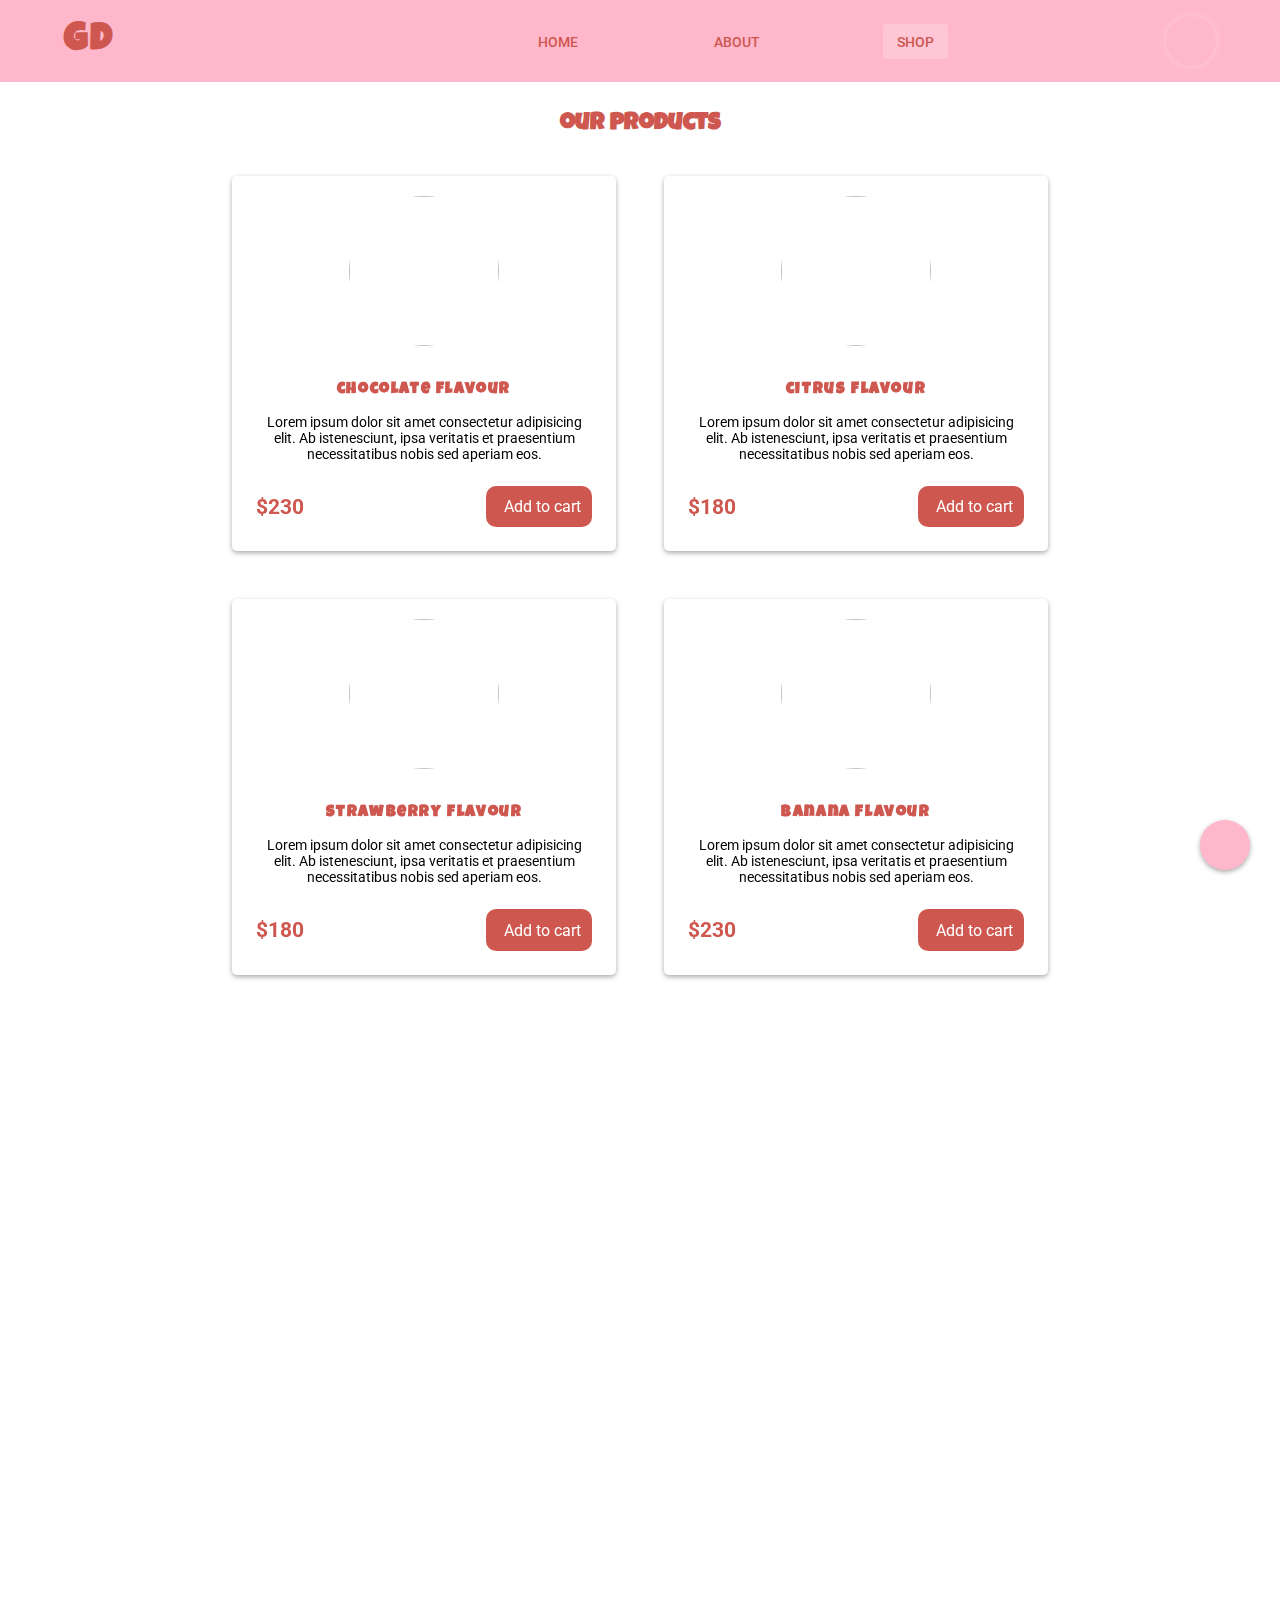
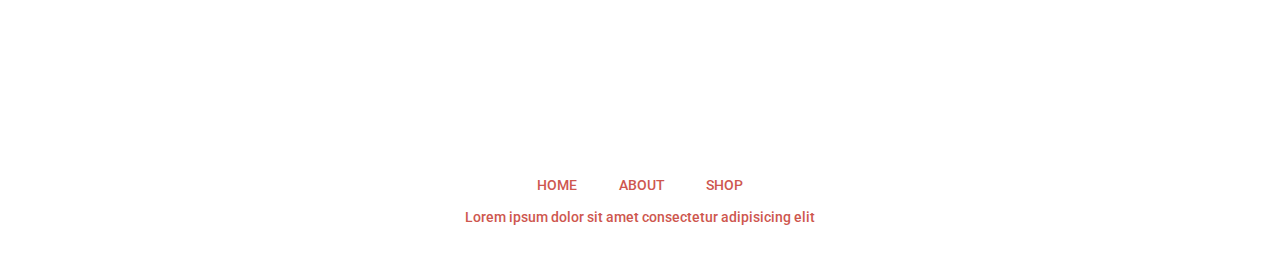
==== commit 150fc9df: "added animations with the AOS library" ====
--- a/shop.html
+++ b/shop.html
@@ -3,6 +3,7 @@
   <head>
     <meta charset="UTF-8" />
     <meta name="viewport" content="width=device-width, initial-scale=1.0" />
+    <link rel="stylesheet" href="https://unpkg.com/aos@next/dist/aos.css" />
     <link
       rel="stylesheet"
       href="https://use.fontawesome.com/releases/v5.15.1/css/all.css"
@@ -11,6 +12,7 @@
     />
     <link rel="stylesheet" href="./styles/css/style.css" />
     <link rel="stylesheet" href="./styles/css/shop.css" />
+    <script src="https://www.paypal.com/sdk/js?client-id=AbtPsE03vzJsp3oDiVYS3uCADdayC2pYWAS3G5uU6hZuk8zG-EH55VN8s1ELH8j-eb4YeZOiB68LDR5M"></script>
 
     <title>GDCreams | Shop</title>
   </head>
@@ -52,13 +54,13 @@
       <div class="flavours"></div>
     </section>
     <section class="contact" id="contact">
-      <div class="contacts">
-        <form id="contact-form">
+      <div class="contacts" data-aos="fade-up">
+        <form id="contact-form" data-aos="fade-right">
           <input type="email" name="email" placeholder="Email" />
           <textarea name="message" rows="3" placeholder="Message"></textarea>
           <button type="submit">send message</button>
         </form>
-        <section>
+        <section data-aos="fade-left">
           <div class="social-icons">
             <a href="#"><span class="fab fa-instagram"></span></a>
             <a href="#"><span class="fab fa-facebook-f"></span></a>
@@ -92,118 +94,21 @@
           </button>
         </header>
         <div class="cart">
-          <div class="cart-items">
-            <!-- <div class="item">
-              <div class="item-details">
-                <div class="item-img">
-                  <img src="./img/images (6).jpg" alt="" />
-                </div>
-                <div class="item-name-price">
-                  <h4>Chocolate flavour</h4>
-                  <span>$250</span>
-                </div>
-              </div>
-              <div class="item-quantity">
-                <button class="increment">+</button>
-                <div class="quantity">3</div>
-                <button class="increment">-</button>
-              </div>
-            </div>
-            <div class="item">
-              <div class="item-details">
-                <div class="item-img">
-                  <img src="./img/images (6).jpg" alt="" />
-                </div>
-                <div class="item-name-price">
-                  <h4>Chocolate flavour</h4>
-                  <span>$250</span>
-                </div>
-              </div>
-              <div class="item-quantity">
-                <button class="increment">+</button>
-                <div class="quantity">3</div>
-                <button class="increment">-</button>
-              </div>
-            </div>
-            <div class="item">
-              <div class="item-details">
-                <div class="item-img">
-                  <img src="./img/images (6).jpg" alt="" />
-                </div>
-                <div class="item-name-price">
-                  <h4>Chocolate flavour</h4>
-                  <span>$250</span>
-                </div>
-              </div>
-              <div class="item-quantity">
-                <button class="increment">+</button>
-                <div class="quantity">3</div>
-                <button class="increment">-</button>
-              </div>
-            </div>
-            <div class="item">
-              <div class="item-details">
-                <div class="item-img">
-                  <img src="./img/images (6).jpg" alt="" />
-                </div>
-                <div class="item-name-price">
-                  <h4>Chocolate flavour</h4>
-                  <span>$250</span>
-                </div>
-              </div>
-              <div class="item-quantity">
-                <button class="increment">+</button>
-                <div class="quantity">3</div>
-                <button class="increment">-</button>
-              </div>
-            </div>
-            <div class="item">
-              <div class="item-details">
-                <div class="item-img">
-                  <img src="./img/images (6).jpg" alt="" />
-                </div>
-                <div class="item-name-price">
-                  <h4>Chocolate flavour</h4>
-                  <span>$250</span>
-                </div>
-              </div>
-              <div class="item-quantity">
-                <button class="increment">+</button>
-                <div class="quantity">3</div>
-                <button class="increment">-</button>
-              </div>
-            </div>
-            <div class="item">
-              <div class="item-details">
-                <div class="item-img">
-                  <img src="./img/images (6).jpg" alt="" />
-                </div>
-                <div class="item-name-price">
-                  <h4>Chocolate flavour</h4>
-                  <span>$250</span>
-                </div>
-              </div>
-              <div class="item-quantity">
-                <button class="increment">+</button>
-                <div class="quantity">3</div>
-                <button class="increment">-</button>
-              </div>
-            </div> -->
-          </div>
+          <div class="cart-items"></div>
           <div class="total">
             <span>Total (<span id="total-quantity"></span> items): </span>
             <span class="price">$<span id="cart-price"></span></span>
           </div>
-          <div class="button">
-            <button>checkout</button>
-          </div>
+          <div class="button" id="paypal-btn"></div>
         </div>
       </div>
     </section>
-    <!-- <section class="cart"></section> -->
+    <div id="modal"></div>
+    <script src="https://unpkg.com/aos@next/dist/aos.js"></script>
     <script src="./js/state.js"></script>
     <script src="./js/script.js"></script>
     <script src="./js/shop.js"></script>
     <script src="./js/cart.js"></script>
+    <script src="./js/paypal.js"></script>
   </body>
 </html>
--- a/styles/css/style.css
+++ b/styles/css/style.css
@@ -852,7 +852,6 @@
 }
 
 .cart-drawer .cart-drawer-content {
-  border-radius: 0 0 0 30px;
   overflow: hidden;
   position: absolute;
   right: 0;
@@ -914,6 +913,12 @@
   height: calc(100% - 60px);
   overflow-y: scroll;
   overflow-x: hidden;
+  -webkit-box-shadow: inset 0 -10px 10px -10px #0000007c;
+          box-shadow: inset 0 -10px 10px -10px #0000007c;
+}
+
+.cart-drawer .cart-drawer-content .cart .cart-items::-webkit-scrollbar {
+  width: 10px;
 }
 
 .cart-drawer .cart-drawer-content .cart .cart-items .cart-item {
@@ -1022,6 +1027,28 @@
   border-color: #cccccc38;
 }
 
+.cart-drawer .cart-drawer-content .cart .cart-items .empty {
+  display: -webkit-box;
+  display: -ms-flexbox;
+  display: flex;
+  height: 100%;
+  -webkit-box-orient: vertical;
+  -webkit-box-direction: normal;
+      -ms-flex-direction: column;
+          flex-direction: column;
+  -webkit-box-pack: center;
+      -ms-flex-pack: center;
+          justify-content: center;
+  -webkit-box-align: center;
+      -ms-flex-align: center;
+          align-items: center;
+}
+
+.cart-drawer .cart-drawer-content .cart .cart-items .empty .empty-img {
+  width: 100%;
+  padding: 2rem;
+}
+
 .cart-drawer .cart-drawer-content .cart .total {
   display: -webkit-box;
   display: -ms-flexbox;
@@ -1032,7 +1059,7 @@
   -webkit-box-align: center;
       -ms-flex-align: center;
           align-items: center;
-  padding: 1rem 1.5rem 0;
+  padding: 1rem 1.5rem 1rem;
 }
 
 .cart-drawer .cart-drawer-content .cart .total .price {
@@ -1043,27 +1070,138 @@
 }
 
 .cart-drawer .cart-drawer-content .cart .button {
-  padding: 1rem;
-}
-
-.cart-drawer .cart-drawer-content .cart .button button {
-  width: 100%;
+  padding: 0 1rem 0.7rem;
+  min-height: 170px;
+  overflow-y: scroll;
+  overflow-x: hidden;
+}
+
+.cart-drawer .cart-drawer-content .cart .button::-webkit-scrollbar {
+  width: 10px;
+}
+
+.cart-drawer.opened {
+  left: 0;
+}
+
+.cart-drawer.opened .underlay {
+  -webkit-transition-delay: 0s;
+          transition-delay: 0s;
+}
+
+.feedback-modal {
+  position: fixed;
+  top: 0;
+  left: 0;
+  width: 100%;
+  height: 100%;
+  display: -webkit-box;
+  display: -ms-flexbox;
+  display: flex;
+  -webkit-box-pack: center;
+      -ms-flex-pack: center;
+          justify-content: center;
+  -webkit-box-align: center;
+      -ms-flex-align: center;
+          align-items: center;
+  z-index: 10000;
+}
+
+.feedback-modal .modal-scrim {
+  background-color: #0000005b;
+  width: 100%;
+  height: 100%;
+  position: absolute;
+  top: 0;
+  left: 0;
+}
+
+.feedback-modal .modal {
+  position: absolute;
+  background-color: #fff;
+  min-width: 400px;
+  max-width: 100%;
+  border-radius: 0.5rem;
+}
+
+.feedback-modal .modal .modal-content {
+  padding: 1.5rem;
+  display: -ms-grid;
+  display: grid;
+  justify-items: center;
+}
+
+.feedback-modal .modal .modal-content .icon {
+  width: 70%;
+  max-width: 100px;
+  margin: 3rem 0 4rem;
+  text-align: center;
+}
+
+.feedback-modal .modal .modal-content .icon img {
+  width: 100%;
+  margin-bottom: 0.5rem;
+}
+
+.feedback-modal .modal .modal-content .icon .status {
+  font-weight: 600;
+  text-transform: uppercase;
+}
+
+.feedback-modal .modal .modal-content .icon .status.success {
+  color: #53a653;
+}
+
+.feedback-modal .modal .modal-content .icon .status.failed {
+  color: #fa113d;
+}
+
+.feedback-modal .modal .modal-content .info-item {
+  display: -webkit-box;
+  display: -ms-flexbox;
+  display: flex;
+  -webkit-box-pack: justify;
+      -ms-flex-pack: justify;
+          justify-content: space-between;
+  -webkit-box-align: center;
+      -ms-flex-align: center;
+          align-items: center;
+  padding-bottom: 1rem;
+  width: 100%;
+}
+
+.feedback-modal .modal .modal-content .info-item .item-key {
+  font-size: 0.9rem;
+  font-weight: 700;
+}
+
+.feedback-modal .modal .modal-content .info-item .item-value.copy-btn {
+  background-color: transparent;
   font-size: 1rem;
-  text-transform: uppercase;
+  border: none;
+  outline: none;
+}
+
+.feedback-modal .modal .modal-content .info-item .item-value.copy-btn:active {
+  -webkit-transform: scale(0.97);
+          transform: scale(0.97);
+}
+
+.feedback-modal .modal footer {
+  padding: 0 1.5rem 1rem;
+  display: -webkit-box;
+  display: -ms-flexbox;
+  display: flex;
+  -webkit-box-pack: end;
+      -ms-flex-pack: end;
+          justify-content: flex-end;
+}
+
+.feedback-modal .modal footer .done-btn {
   background-color: #ce574f;
   color: #fff;
   border: none;
   outline: none;
-  padding: 0.8rem;
-  margin: 0.5rem 0;
-  border-radius: 10px;
-}
-
-.cart-drawer.opened {
-  left: 0;
-}
-
-.cart-drawer.opened .underlay {
-  -webkit-transition-delay: 0s;
-          transition-delay: 0s;
-}
+  padding: 0.5rem 1.5rem;
+  text-transform: uppercase;
+}
